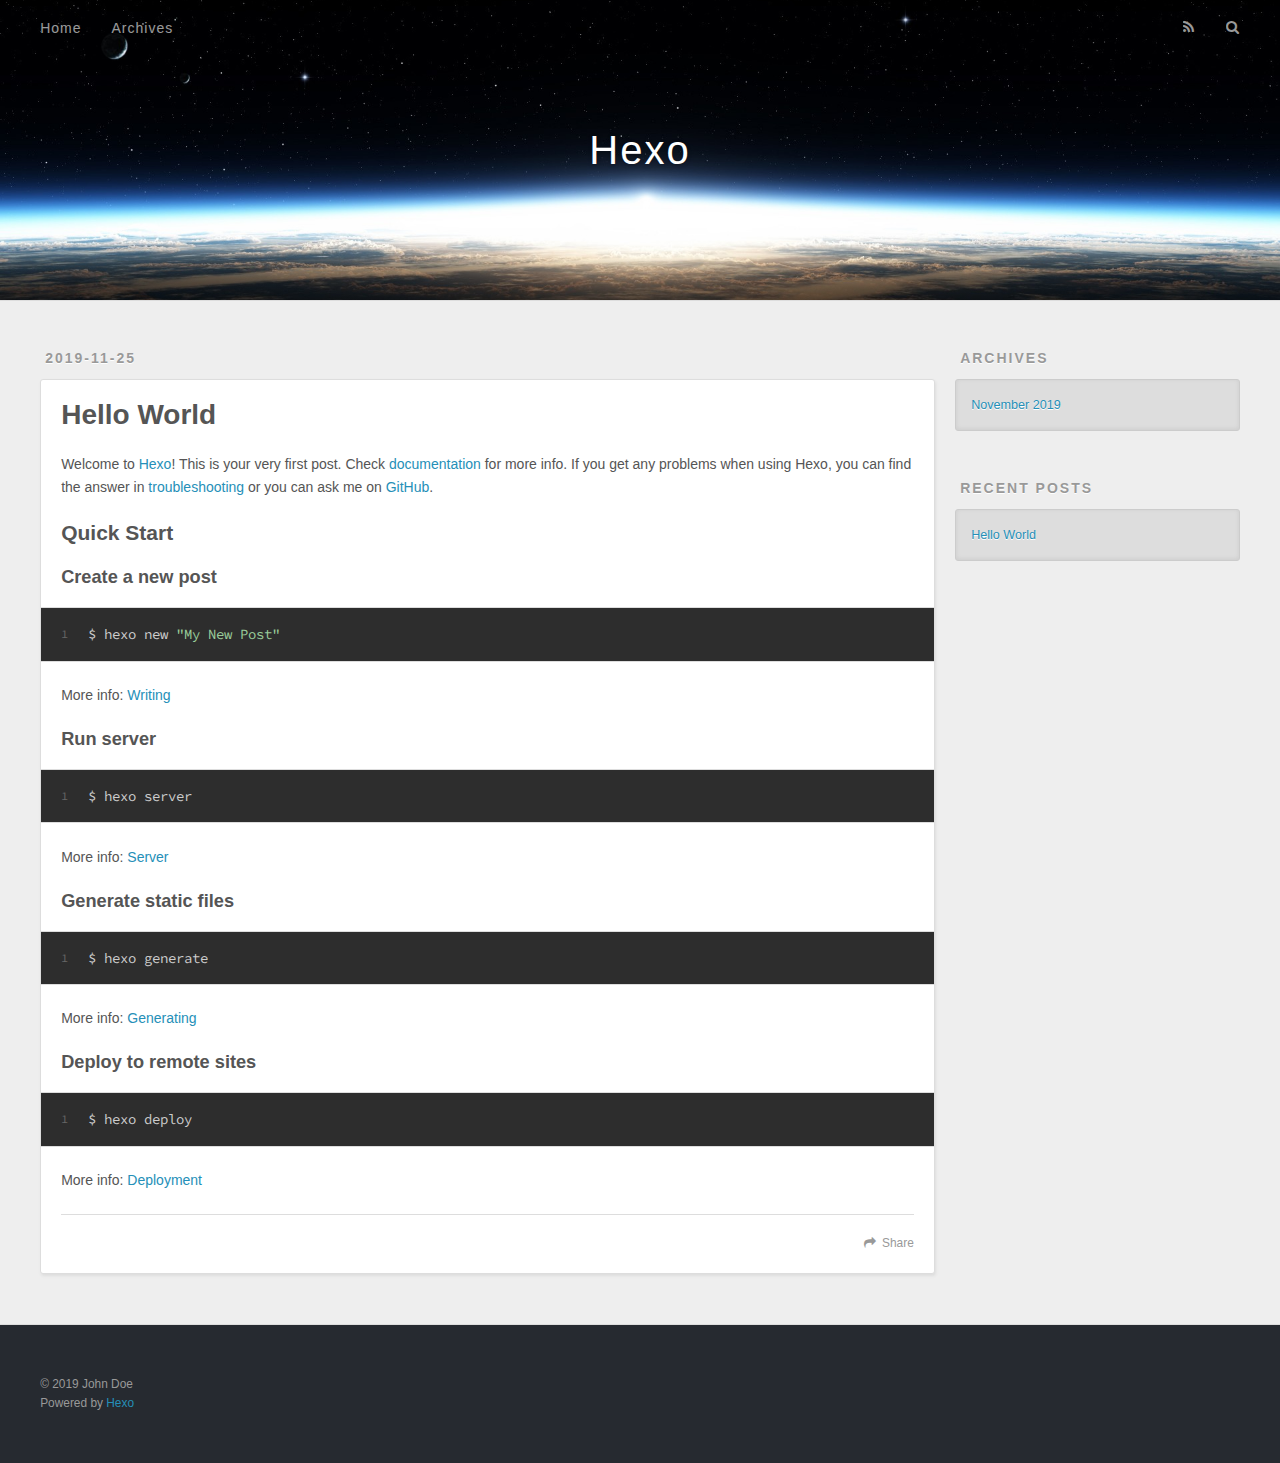
==== index.html @ a78e25d3 "Site updated: 2019-11-25 18:58:09" ====
<!DOCTYPE html>
<html>
<head>
  <meta charset="utf-8">
  

  
  <title>Hexo</title>
  <meta name="viewport" content="width=device-width, initial-scale=1, maximum-scale=1">
  <meta property="og:type" content="website">
<meta property="og:title" content="Hexo">
<meta property="og:url" content="http:&#x2F;&#x2F;yoursite.com&#x2F;index.html">
<meta property="og:site_name" content="Hexo">
<meta property="og:locale" content="en">
<meta name="twitter:card" content="summary">
  
    <link rel="alternate" href="/atom.xml" title="Hexo" type="application/atom+xml">
  
  
    <link rel="icon" href="/favicon.png">
  
  
    <link href="//fonts.googleapis.com/css?family=Source+Code+Pro" rel="stylesheet" type="text/css">
  
  <link rel="stylesheet" href="/css/style.css">
</head>

<body>
  <div id="container">
    <div id="wrap">
      <header id="header">
  <div id="banner"></div>
  <div id="header-outer" class="outer">
    <div id="header-title" class="inner">
      <h1 id="logo-wrap">
        <a href="/" id="logo">Hexo</a>
      </h1>
      
    </div>
    <div id="header-inner" class="inner">
      <nav id="main-nav">
        <a id="main-nav-toggle" class="nav-icon"></a>
        
          <a class="main-nav-link" href="/">Home</a>
        
          <a class="main-nav-link" href="/archives">Archives</a>
        
      </nav>
      <nav id="sub-nav">
        
          <a id="nav-rss-link" class="nav-icon" href="/atom.xml" title="RSS Feed"></a>
        
        <a id="nav-search-btn" class="nav-icon" title="Search"></a>
      </nav>
      <div id="search-form-wrap">
        <form action="//google.com/search" method="get" accept-charset="UTF-8" class="search-form"><input type="search" name="q" class="search-form-input" placeholder="Search"><button type="submit" class="search-form-submit">&#xF002;</button><input type="hidden" name="sitesearch" value="http://yoursite.com"></form>
      </div>
    </div>
  </div>
</header>
      <div class="outer">
        <section id="main">
  
    <article id="post-hello-world" class="article article-type-post" itemscope itemprop="blogPost">
  <div class="article-meta">
    <a href="/2019/11/25/hello-world/" class="article-date">
  <time datetime="2019-11-25T08:23:45.533Z" itemprop="datePublished">2019-11-25</time>
</a>
    
  </div>
  <div class="article-inner">
    
    
      <header class="article-header">
        
  
    <h1 itemprop="name">
      <a class="article-title" href="/2019/11/25/hello-world/">Hello World</a>
    </h1>
  

      </header>
    
    <div class="article-entry" itemprop="articleBody">
      
        <p>Welcome to <a href="https://hexo.io/" target="_blank" rel="noopener">Hexo</a>! This is your very first post. Check <a href="https://hexo.io/docs/" target="_blank" rel="noopener">documentation</a> for more info. If you get any problems when using Hexo, you can find the answer in <a href="https://hexo.io/docs/troubleshooting.html" target="_blank" rel="noopener">troubleshooting</a> or you can ask me on <a href="https://github.com/hexojs/hexo/issues" target="_blank" rel="noopener">GitHub</a>.</p>
<h2 id="Quick-Start"><a href="#Quick-Start" class="headerlink" title="Quick Start"></a>Quick Start</h2><h3 id="Create-a-new-post"><a href="#Create-a-new-post" class="headerlink" title="Create a new post"></a>Create a new post</h3><figure class="highlight bash"><table><tr><td class="gutter"><pre><span class="line">1</span><br></pre></td><td class="code"><pre><span class="line">$ hexo new <span class="string">"My New Post"</span></span><br></pre></td></tr></table></figure>

<p>More info: <a href="https://hexo.io/docs/writing.html" target="_blank" rel="noopener">Writing</a></p>
<h3 id="Run-server"><a href="#Run-server" class="headerlink" title="Run server"></a>Run server</h3><figure class="highlight bash"><table><tr><td class="gutter"><pre><span class="line">1</span><br></pre></td><td class="code"><pre><span class="line">$ hexo server</span><br></pre></td></tr></table></figure>

<p>More info: <a href="https://hexo.io/docs/server.html" target="_blank" rel="noopener">Server</a></p>
<h3 id="Generate-static-files"><a href="#Generate-static-files" class="headerlink" title="Generate static files"></a>Generate static files</h3><figure class="highlight bash"><table><tr><td class="gutter"><pre><span class="line">1</span><br></pre></td><td class="code"><pre><span class="line">$ hexo generate</span><br></pre></td></tr></table></figure>

<p>More info: <a href="https://hexo.io/docs/generating.html" target="_blank" rel="noopener">Generating</a></p>
<h3 id="Deploy-to-remote-sites"><a href="#Deploy-to-remote-sites" class="headerlink" title="Deploy to remote sites"></a>Deploy to remote sites</h3><figure class="highlight bash"><table><tr><td class="gutter"><pre><span class="line">1</span><br></pre></td><td class="code"><pre><span class="line">$ hexo deploy</span><br></pre></td></tr></table></figure>

<p>More info: <a href="https://hexo.io/docs/one-command-deployment.html" target="_blank" rel="noopener">Deployment</a></p>

      
    </div>
    <footer class="article-footer">
      <a data-url="http://yoursite.com/2019/11/25/hello-world/" data-id="ck3ebidzd0000r4yd8ces092c" class="article-share-link">Share</a>
      
      
    </footer>
  </div>
  
</article>


  


</section>
        
          <aside id="sidebar">
  
    

  
    

  
    
  
    
  <div class="widget-wrap">
    <h3 class="widget-title">Archives</h3>
    <div class="widget">
      <ul class="archive-list"><li class="archive-list-item"><a class="archive-list-link" href="/archives/2019/11/">November 2019</a></li></ul>
    </div>
  </div>


  
    
  <div class="widget-wrap">
    <h3 class="widget-title">Recent Posts</h3>
    <div class="widget">
      <ul>
        
          <li>
            <a href="/2019/11/25/hello-world/">Hello World</a>
          </li>
        
      </ul>
    </div>
  </div>

  
</aside>
        
      </div>
      <footer id="footer">
  
  <div class="outer">
    <div id="footer-info" class="inner">
      &copy; 2019 John Doe<br>
      Powered by <a href="http://hexo.io/" target="_blank">Hexo</a>
    </div>
  </div>
</footer>
    </div>
    <nav id="mobile-nav">
  
    <a href="/" class="mobile-nav-link">Home</a>
  
    <a href="/archives" class="mobile-nav-link">Archives</a>
  
</nav>
    

<script src="//ajax.googleapis.com/ajax/libs/jquery/2.0.3/jquery.min.js"></script>


  <link rel="stylesheet" href="/fancybox/jquery.fancybox.css">
  <script src="/fancybox/jquery.fancybox.pack.js"></script>


<script src="/js/script.js"></script>



  </div>
</body>
</html>
---- css/style.css ----
body {
  width: 100%;
}
body:before,
body:after {
  content: "";
  display: table;
}
body:after {
  clear: both;
}
html,
body,
div,
span,
applet,
object,
iframe,
h1,
h2,
h3,
h4,
h5,
h6,
p,
blockquote,
pre,
a,
abbr,
acronym,
address,
big,
cite,
code,
del,
dfn,
em,
img,
ins,
kbd,
q,
s,
samp,
small,
strike,
strong,
sub,
sup,
tt,
var,
dl,
dt,
dd,
ol,
ul,
li,
fieldset,
form,
label,
legend,
table,
caption,
tbody,
tfoot,
thead,
tr,
th,
td {
  margin: 0;
  padding: 0;
  border: 0;
  outline: 0;
  font-weight: inherit;
  font-style: inherit;
  font-family: inherit;
  font-size: 100%;
  vertical-align: baseline;
}
body {
  line-height: 1;
  color: #000;
  background: #fff;
}
ol,
ul {
  list-style: none;
}
table {
  border-collapse: separate;
  border-spacing: 0;
  vertical-align: middle;
}
caption,
th,
td {
  text-align: left;
  font-weight: normal;
  vertical-align: middle;
}
a img {
  border: none;
}
input,
button {
  margin: 0;
  padding: 0;
}
input::-moz-focus-inner,
button::-moz-focus-inner {
  border: 0;
  padding: 0;
}
@font-face {
  font-family: FontAwesome;
  font-style: normal;
  font-weight: normal;
  src: url("fonts/fontawesome-webfont.eot?v=#4.0.3");
  src: url("fonts/fontawesome-webfont.eot?#iefix&v=#4.0.3") format("embedded-opentype"), url("fonts/fontawesome-webfont.woff?v=#4.0.3") format("woff"), url("fonts/fontawesome-webfont.ttf?v=#4.0.3") format("truetype"), url("fonts/fontawesome-webfont.svg#fontawesomeregular?v=#4.0.3") format("svg");
}
html,
body,
#container {
  height: 100%;
}
body {
  background: #eee;
  font: 14px -apple-system, BlinkMacSystemFont, "Segoe UI", "Roboto", "Oxygen", "Ubuntu", "Cantarell", "Fira Sans", "Droid Sans", "Helvetica Neue", sans-serif;
  -webkit-text-size-adjust: 100%;
}
.outer {
  max-width: 1220px;
  margin: 0 auto;
  padding: 0 20px;
}
.outer:before,
.outer:after {
  content: "";
  display: table;
}
.outer:after {
  clear: both;
}
.inner {
  display: inline;
  float: left;
  width: 98.33333333333333%;
  margin: 0 0.833333333333333%;
}
.left,
.alignleft {
  float: left;
}
.right,
.alignright {
  float: right;
}
.clear {
  clear: both;
}
#container {
  position: relative;
}
.mobile-nav-on {
  overflow: hidden;
}
#wrap {
  height: 100%;
  width: 100%;
  position: absolute;
  top: 0;
  left: 0;
  -webkit-transition: 0.2s ease-out;
  -moz-transition: 0.2s ease-out;
  -ms-transition: 0.2s ease-out;
  transition: 0.2s ease-out;
  z-index: 1;
  background: #eee;
}
.mobile-nav-on #wrap {
  left: 280px;
}
@media screen and (min-width: 768px) {
  #main {
    display: inline;
    float: left;
    width: 73.33333333333333%;
    margin: 0 0.833333333333333%;
  }
}
.article-date,
.article-category-link,
.archive-year,
.widget-title {
  text-decoration: none;
  text-transform: uppercase;
  letter-spacing: 2px;
  color: #999;
  margin-bottom: 1em;
  margin-left: 5px;
  line-height: 1em;
  text-shadow: 0 1px #fff;
  font-weight: bold;
}
.article-inner,
.archive-article-inner {
  background: #fff;
  -webkit-box-shadow: 1px 2px 3px #ddd;
  box-shadow: 1px 2px 3px #ddd;
  border: 1px solid #ddd;
  border-radius: 3px;
}
.article-entry h1,
.widget h1 {
  font-size: 2em;
}
.article-entry h2,
.widget h2 {
  font-size: 1.5em;
}
.article-entry h3,
.widget h3 {
  font-size: 1.3em;
}
.article-entry h4,
.widget h4 {
  font-size: 1.2em;
}
.article-entry h5,
.widget h5 {
  font-size: 1em;
}
.article-entry h6,
.widget h6 {
  font-size: 1em;
  color: #999;
}
.article-entry hr,
.widget hr {
  border: 1px dashed #ddd;
}
.article-entry strong,
.widget strong {
  font-weight: bold;
}
.article-entry em,
.widget em,
.article-entry cite,
.widget cite {
  font-style: italic;
}
.article-entry sup,
.widget sup,
.article-entry sub,
.widget sub {
  font-size: 0.75em;
  line-height: 0;
  position: relative;
  vertical-align: baseline;
}
.article-entry sup,
.widget sup {
  top: -0.5em;
}
.article-entry sub,
.widget sub {
  bottom: -0.2em;
}
.article-entry small,
.widget small {
  font-size: 0.85em;
}
.article-entry acronym,
.widget acronym,
.article-entry abbr,
.widget abbr {
  border-bottom: 1px dotted;
}
.article-entry ul,
.widget ul,
.article-entry ol,
.widget ol,
.article-entry dl,
.widget dl {
  margin: 0 20px;
  line-height: 1.6em;
}
.article-entry ul ul,
.widget ul ul,
.article-entry ol ul,
.widget ol ul,
.article-entry ul ol,
.widget ul ol,
.article-entry ol ol,
.widget ol ol {
  margin-top: 0;
  margin-bottom: 0;
}
.article-entry ul,
.widget ul {
  list-style: disc;
}
.article-entry ol,
.widget ol {
  list-style: decimal;
}
.article-entry dt,
.widget dt {
  font-weight: bold;
}
#header {
  height: 300px;
  position: relative;
  border-bottom: 1px solid #ddd;
}
#header:before,
#header:after {
  content: "";
  position: absolute;
  left: 0;
  right: 0;
  height: 40px;
}
#header:before {
  top: 0;
  background: -webkit-linear-gradient(rgba(0,0,0,0.2), transparent);
  background: -moz-linear-gradient(rgba(0,0,0,0.2), transparent);
  background: -ms-linear-gradient(rgba(0,0,0,0.2), transparent);
  background: linear-gradient(rgba(0,0,0,0.2), transparent);
}
#header:after {
  bottom: 0;
  background: -webkit-linear-gradient(transparent, rgba(0,0,0,0.2));
  background: -moz-linear-gradient(transparent, rgba(0,0,0,0.2));
  background: -ms-linear-gradient(transparent, rgba(0,0,0,0.2));
  background: linear-gradient(transparent, rgba(0,0,0,0.2));
}
#header-outer {
  height: 100%;
  position: relative;
}
#header-inner {
  position: relative;
  overflow: hidden;
}
#banner {
  position: absolute;
  top: 0;
  left: 0;
  width: 100%;
  height: 100%;
  background: url("images/banner.jpg") center #000;
  -webkit-background-size: cover;
  -moz-background-size: cover;
  background-size: cover;
  z-index: -1;
}
#header-title {
  text-align: center;
  height: 40px;
  position: absolute;
  top: 50%;
  left: 0;
  margin-top: -20px;
}
#logo,
#subtitle {
  text-decoration: none;
  color: #fff;
  font-weight: 300;
  text-shadow: 0 1px 4px rgba(0,0,0,0.3);
}
#logo {
  font-size: 40px;
  line-height: 40px;
  letter-spacing: 2px;
}
#subtitle {
  font-size: 16px;
  line-height: 16px;
  letter-spacing: 1px;
}
#subtitle-wrap {
  margin-top: 16px;
}
#main-nav {
  float: left;
  margin-left: -15px;
}
.nav-icon,
.main-nav-link {
  float: left;
  color: #fff;
  opacity: 0.6;
  text-decoration: none;
  text-shadow: 0 1px rgba(0,0,0,0.2);
  -webkit-transition: opacity 0.2s;
  -moz-transition: opacity 0.2s;
  -ms-transition: opacity 0.2s;
  transition: opacity 0.2s;
  display: block;
  padding: 20px 15px;
}
.nav-icon:hover,
.main-nav-link:hover {
  opacity: 1;
}
.nav-icon {
  font-family: FontAwesome;
  text-align: center;
  font-size: 14px;
  width: 14px;
  height: 14px;
  padding: 20px 15px;
  position: relative;
  cursor: pointer;
}
.main-nav-link {
  font-weight: 300;
  letter-spacing: 1px;
}
@media screen and (max-width: 479px) {
  .main-nav-link {
    display: none;
  }
}
#main-nav-toggle {
  display: none;
}
#main-nav-toggle:before {
  content: "\f0c9";
}
@media screen and (max-width: 479px) {
  #main-nav-toggle {
    display: block;
  }
}
#sub-nav {
  float: right;
  margin-right: -15px;
}
#nav-rss-link:before {
  content: "\f09e";
}
#nav-search-btn:before {
  content: "\f002";
}
#search-form-wrap {
  position: absolute;
  top: 15px;
  width: 150px;
  height: 30px;
  right: -150px;
  opacity: 0;
  -webkit-transition: 0.2s ease-out;
  -moz-transition: 0.2s ease-out;
  -ms-transition: 0.2s ease-out;
  transition: 0.2s ease-out;
}
#search-form-wrap.on {
  opacity: 1;
  right: 0;
}
@media screen and (max-width: 479px) {
  #search-form-wrap {
    width: 100%;
    right: -100%;
  }
}
.search-form {
  position: absolute;
  top: 0;
  left: 0;
  right: 0;
  background: #fff;
  padding: 5px 15px;
  border-radius: 15px;
  -webkit-box-shadow: 0 0 10px rgba(0,0,0,0.3);
  box-shadow: 0 0 10px rgba(0,0,0,0.3);
}
.search-form-input {
  border: none;
  background: none;
  color: #555;
  width: 100%;
  font: 13px -apple-system, BlinkMacSystemFont, "Segoe UI", "Roboto", "Oxygen", "Ubuntu", "Cantarell", "Fira Sans", "Droid Sans", "Helvetica Neue", sans-serif;
  outline: none;
}
.search-form-input::-webkit-search-results-decoration,
.search-form-input::-webkit-search-cancel-button {
  -webkit-appearance: none;
}
.search-form-submit {
  position: absolute;
  top: 50%;
  right: 10px;
  margin-top: -7px;
  font: 13px FontAwesome;
  border: none;
  background: none;
  color: #bbb;
  cursor: pointer;
}
.search-form-submit:hover,
.search-form-submit:focus {
  color: #777;
}
.article {
  margin: 50px 0;
}
.article-inner {
  overflow: hidden;
}
.article-meta:before,
.article-meta:after {
  content: "";
  display: table;
}
.article-meta:after {
  clear: both;
}
.article-date {
  float: left;
}
.article-category {
  float: left;
  line-height: 1em;
  color: #ccc;
  text-shadow: 0 1px #fff;
  margin-left: 8px;
}
.article-category:before {
  content: "\2022";
}
.article-category-link {
  margin: 0 12px 1em;
}
.article-header {
  padding: 20px 20px 0;
}
.article-title {
  text-decoration: none;
  font-size: 2em;
  font-weight: bold;
  color: #555;
  line-height: 1.1em;
  -webkit-transition: color 0.2s;
  -moz-transition: color 0.2s;
  -ms-transition: color 0.2s;
  transition: color 0.2s;
}
a.article-title:hover {
  color: #258fb8;
}
.article-entry {
  color: #555;
  padding: 0 20px;
}
.article-entry:before,
.article-entry:after {
  content: "";
  display: table;
}
.article-entry:after {
  clear: both;
}
.article-entry p,
.article-entry table {
  line-height: 1.6em;
  margin: 1.6em 0;
}
.article-entry h1,
.article-entry h2,
.article-entry h3,
.article-entry h4,
.article-entry h5,
.article-entry h6 {
  font-weight: bold;
}
.article-entry h1,
.article-entry h2,
.article-entry h3,
.article-entry h4,
.article-entry h5,
.article-entry h6 {
  line-height: 1.1em;
  margin: 1.1em 0;
}
.article-entry a {
  color: #258fb8;
  text-decoration: none;
}
.article-entry a:hover {
  text-decoration: underline;
}
.article-entry ul,
.article-entry ol,
.article-entry dl {
  margin-top: 1.6em;
  margin-bottom: 1.6em;
}
.article-entry img,
.article-entry video {
  max-width: 100%;
  height: auto;
  display: block;
  margin: auto;
}
.article-entry iframe {
  border: none;
}
.article-entry table {
  width: 100%;
  border-collapse: collapse;
  border-spacing: 0;
}
.article-entry th {
  font-weight: bold;
  border-bottom: 3px solid #ddd;
  padding-bottom: 0.5em;
}
.article-entry td {
  border-bottom: 1px solid #ddd;
  padding: 10px 0;
}
.article-entry blockquote {
  font-family: Georgia, "Times New Roman", serif;
  font-size: 1.4em;
  margin: 1.6em 20px;
  text-align: center;
}
.article-entry blockquote footer {
  font-size: 14px;
  margin: 1.6em 0;
  font-family: -apple-system, BlinkMacSystemFont, "Segoe UI", "Roboto", "Oxygen", "Ubuntu", "Cantarell", "Fira Sans", "Droid Sans", "Helvetica Neue", sans-serif;
}
.article-entry blockquote footer cite:before {
  content: "—";
  padding: 0 0.5em;
}
.article-entry .pullquote {
  text-align: left;
  width: 45%;
  margin: 0;
}
.article-entry .pullquote.left {
  margin-left: 0.5em;
  margin-right: 1em;
}
.article-entry .pullquote.right {
  margin-right: 0.5em;
  margin-left: 1em;
}
.article-entry .caption {
  color: #999;
  display: block;
  font-size: 0.9em;
  margin-top: 0.5em;
  position: relative;
  text-align: center;
}
.article-entry .video-container {
  position: relative;
  padding-top: 56.25%;
  height: 0;
  overflow: hidden;
}
.article-entry .video-container iframe,
.article-entry .video-container object,
.article-entry .video-container embed {
  position: absolute;
  top: 0;
  left: 0;
  width: 100%;
  height: 100%;
  margin-top: 0;
}
.article-more-link a {
  display: inline-block;
  line-height: 1em;
  padding: 6px 15px;
  border-radius: 15px;
  background: #eee;
  color: #999;
  text-shadow: 0 1px #fff;
  text-decoration: none;
}
.article-more-link a:hover {
  background: #258fb8;
  color: #fff;
  text-decoration: none;
  text-shadow: 0 1px #1e7293;
}
.article-footer {
  font-size: 0.85em;
  line-height: 1.6em;
  border-top: 1px solid #ddd;
  padding-top: 1.6em;
  margin: 0 20px 20px;
}
.article-footer:before,
.article-footer:after {
  content: "";
  display: table;
}
.article-footer:after {
  clear: both;
}
.article-footer a {
  color: #999;
  text-decoration: none;
}
.article-footer a:hover {
  color: #555;
}
.article-tag-list-item {
  float: left;
  margin-right: 10px;
}
.article-tag-list-link:before {
  content: "#";
}
.article-comment-link {
  float: right;
}
.article-comment-link:before {
  content: "\f075";
  font-family: FontAwesome;
  padding-right: 8px;
}
.article-share-link {
  cursor: pointer;
  float: right;
  margin-left: 20px;
}
.article-share-link:before {
  content: "\f064";
  font-family: FontAwesome;
  padding-right: 6px;
}
#article-nav {
  position: relative;
}
#article-nav:before,
#article-nav:after {
  content: "";
  display: table;
}
#article-nav:after {
  clear: both;
}
@media screen and (min-width: 768px) {
  #article-nav {
    margin: 50px 0;
  }
  #article-nav:before {
    width: 8px;
    height: 8px;
    position: absolute;
    top: 50%;
    left: 50%;
    margin-top: -4px;
    margin-left: -4px;
    content: "";
    border-radius: 50%;
    background: #ddd;
    -webkit-box-shadow: 0 1px 2px #fff;
    box-shadow: 0 1px 2px #fff;
  }
}
.article-nav-link-wrap {
  text-decoration: none;
  text-shadow: 0 1px #fff;
  color: #999;
  -webkit-box-sizing: border-box;
  -moz-box-sizing: border-box;
  box-sizing: border-box;
  margin-top: 50px;
  text-align: center;
  display: block;
}
.article-nav-link-wrap:hover {
  color: #555;
}
@media screen and (min-width: 768px) {
  .article-nav-link-wrap {
    width: 50%;
    margin-top: 0;
  }
}
@media screen and (min-width: 768px) {
  #article-nav-newer {
    float: left;
    text-align: right;
    padding-right: 20px;
  }
}
@media screen and (min-width: 768px) {
  #article-nav-older {
    float: right;
    text-align: left;
    padding-left: 20px;
  }
}
.article-nav-caption {
  text-transform: uppercase;
  letter-spacing: 2px;
  color: #ddd;
  line-height: 1em;
  font-weight: bold;
}
#article-nav-newer .article-nav-caption {
  margin-right: -2px;
}
.article-nav-title {
  font-size: 0.85em;
  line-height: 1.6em;
  margin-top: 0.5em;
}
.article-share-box {
  position: absolute;
  display: none;
  background: #fff;
  -webkit-box-shadow: 1px 2px 10px rgba(0,0,0,0.2);
  box-shadow: 1px 2px 10px rgba(0,0,0,0.2);
  border-radius: 3px;
  margin-left: -145px;
  overflow: hidden;
  z-index: 1;
}
.article-share-box.on {
  display: block;
}
.article-share-input {
  width: 100%;
  background: none;
  -webkit-box-sizing: border-box;
  -moz-box-sizing: border-box;
  box-sizing: border-box;
  font: 14px -apple-system, BlinkMacSystemFont, "Segoe UI", "Roboto", "Oxygen", "Ubuntu", "Cantarell", "Fira Sans", "Droid Sans", "Helvetica Neue", sans-serif;
  padding: 0 15px;
  color: #555;
  outline: none;
  border: 1px solid #ddd;
  border-radius: 3px 3px 0 0;
  height: 36px;
  line-height: 36px;
}
.article-share-links {
  background: #eee;
}
.article-share-links:before,
.article-share-links:after {
  content: "";
  display: table;
}
.article-share-links:after {
  clear: both;
}
.article-share-twitter,
.article-share-facebook,
.article-share-pinterest,
.article-share-google {
  width: 50px;
  height: 36px;
  display: block;
  float: left;
  position: relative;
  color: #999;
  text-shadow: 0 1px #fff;
}
.article-share-twitter:before,
.article-share-facebook:before,
.article-share-pinterest:before,
.article-share-google:before {
  font-size: 20px;
  font-family: FontAwesome;
  width: 20px;
  height: 20px;
  position: absolute;
  top: 50%;
  left: 50%;
  margin-top: -10px;
  margin-left: -10px;
  text-align: center;
}
.article-share-twitter:hover,
.article-share-facebook:hover,
.article-share-pinterest:hover,
.article-share-google:hover {
  color: #fff;
}
.article-share-twitter:before {
  content: "\f099";
}
.article-share-twitter:hover {
  background: #00aced;
  text-shadow: 0 1px #008abe;
}
.article-share-facebook:before {
  content: "\f09a";
}
.article-share-facebook:hover {
  background: #3b5998;
  text-shadow: 0 1px #2f477a;
}
.article-share-pinterest:before {
  content: "\f0d2";
}
.article-share-pinterest:hover {
  background: #cb2027;
  text-shadow: 0 1px #a21a1f;
}
.article-share-google:before {
  content: "\f0d5";
}
.article-share-google:hover {
  background: #dd4b39;
  text-shadow: 0 1px #be3221;
}
.article-gallery {
  background: #000;
  position: relative;
}
.article-gallery-photos {
  position: relative;
  overflow: hidden;
}
.article-gallery-img {
  display: none;
  max-width: 100%;
}
.article-gallery-img:first-child {
  display: block;
}
.article-gallery-img.loaded {
  position: absolute;
  display: block;
}
.article-gallery-img img {
  display: block;
  max-width: 100%;
  margin: 0 auto;
}
#comments {
  background: #fff;
  -webkit-box-shadow: 1px 2px 3px #ddd;
  box-shadow: 1px 2px 3px #ddd;
  padding: 20px;
  border: 1px solid #ddd;
  border-radius: 3px;
  margin: 50px 0;
}
#comments a {
  color: #258fb8;
}
.archives-wrap {
  margin: 50px 0;
}
.archives:before,
.archives:after {
  content: "";
  display: table;
}
.archives:after {
  clear: both;
}
.archive-year-wrap {
  margin-bottom: 1em;
}
.archives {
  -webkit-column-gap: 10px;
  -moz-column-gap: 10px;
  column-gap: 10px;
}
@media screen and (min-width: 480px) and (max-width: 767px) {
  .archives {
    -webkit-column-count: 2;
    -moz-column-count: 2;
    column-count: 2;
  }
}
@media screen and (min-width: 768px) {
  .archives {
    -webkit-column-count: 3;
    -moz-column-count: 3;
    column-count: 3;
  }
}
.archive-article {
  -webkit-column-break-inside: avoid;
  page-break-inside: avoid;
  overflow: hidden;
  break-inside: avoid-column;
}
.archive-article-inner {
  padding: 10px;
  margin-bottom: 15px;
}
.archive-article-title {
  text-decoration: none;
  font-weight: bold;
  color: #555;
  -webkit-transition: color 0.2s;
  -moz-transition: color 0.2s;
  -ms-transition: color 0.2s;
  transition: color 0.2s;
  line-height: 1.6em;
}
.archive-article-title:hover {
  color: #258fb8;
}
.archive-article-footer {
  margin-top: 1em;
}
.archive-article-date {
  color: #999;
  text-decoration: none;
  font-size: 0.85em;
  line-height: 1em;
  margin-bottom: 0.5em;
  display: block;
}
#page-nav {
  margin: 50px auto;
  background: #fff;
  -webkit-box-shadow: 1px 2px 3px #ddd;
  box-shadow: 1px 2px 3px #ddd;
  border: 1px solid #ddd;
  border-radius: 3px;
  text-align: center;
  color: #999;
  overflow: hidden;
}
#page-nav:before,
#page-nav:after {
  content: "";
  display: table;
}
#page-nav:after {
  clear: both;
}
#page-nav a,
#page-nav span {
  padding: 10px 20px;
  line-height: 1;
  height: 2ex;
}
#page-nav a {
  color: #999;
  text-decoration: none;
}
#page-nav a:hover {
  background: #999;
  color: #fff;
}
#page-nav .prev {
  float: left;
}
#page-nav .next {
  float: right;
}
#page-nav .page-number {
  display: inline-block;
}
@media screen and (max-width: 479px) {
  #page-nav .page-number {
    display: none;
  }
}
#page-nav .current {
  color: #555;
  font-weight: bold;
}
#page-nav .space {
  color: #ddd;
}
#footer {
  background: #262a30;
  padding: 50px 0;
  border-top: 1px solid #ddd;
  color: #999;
}
#footer a {
  color: #258fb8;
  text-decoration: none;
}
#footer a:hover {
  text-decoration: underline;
}
#footer-info {
  line-height: 1.6em;
  font-size: 0.85em;
}
.article-entry pre,
.article-entry .highlight {
  background: #2d2d2d;
  margin: 0 -20px;
  padding: 15px 20px;
  border-style: solid;
  border-color: #ddd;
  border-width: 1px 0;
  overflow: auto;
  color: #ccc;
  line-height: 22.400000000000002px;
}
.article-entry .highlight .gutter pre,
.article-entry .gist .gist-file .gist-data .line-numbers {
  color: #666;
  font-size: 0.85em;
}
.article-entry pre,
.article-entry code {
  font-family: "Source Code Pro", Consolas, Monaco, Menlo, Consolas, monospace;
}
.article-entry code {
  background: #eee;
  text-shadow: 0 1px #fff;
  padding: 0 0.3em;
}
.article-entry pre code {
  background: none;
  text-shadow: none;
  padding: 0;
}
.article-entry .highlight pre {
  border: none;
  margin: 0;
  padding: 0;
}
.article-entry .highlight table {
  margin: 0;
  width: auto;
}
.article-entry .highlight td {
  border: none;
  padding: 0;
}
.article-entry .highlight figcaption {
  font-size: 0.85em;
  color: #999;
  line-height: 1em;
  margin-bottom: 1em;
}
.article-entry .highlight figcaption:before,
.article-entry .highlight figcaption:after {
  content: "";
  display: table;
}
.article-entry .highlight figcaption:after {
  clear: both;
}
.article-entry .highlight figcaption a {
  float: right;
}
.article-entry .highlight .gutter pre {
  text-align: right;
  padding-right: 20px;
}
.article-entry .highlight .line {
  height: 22.400000000000002px;
}
.article-entry .highlight .line.marked {
  background: #515151;
}
.article-entry .gist {
  margin: 0 -20px;
  border-style: solid;
  border-color: #ddd;
  border-width: 1px 0;
  background: #2d2d2d;
  padding: 15px 20px 15px 0;
}
.article-entry .gist .gist-file {
  border: none;
  font-family: "Source Code Pro", Consolas, Monaco, Menlo, Consolas, monospace;
  margin: 0;
}
.article-entry .gist .gist-file .gist-data {
  background: none;
  border: none;
}
.article-entry .gist .gist-file .gist-data .line-numbers {
  background: none;
  border: none;
  padding: 0 20px 0 0;
}
.article-entry .gist .gist-file .gist-data .line-data {
  padding: 0 !important;
}
.article-entry .gist .gist-file .highlight {
  margin: 0;
  padding: 0;
  border: none;
}
.article-entry .gist .gist-file .gist-meta {
  background: #2d2d2d;
  color: #999;
  font: 0.85em -apple-system, BlinkMacSystemFont, "Segoe UI", "Roboto", "Oxygen", "Ubuntu", "Cantarell", "Fira Sans", "Droid Sans", "Helvetica Neue", sans-serif;
  text-shadow: 0 0;
  padding: 0;
  margin-top: 1em;
  margin-left: 20px;
}
.article-entry .gist .gist-file .gist-meta a {
  color: #258fb8;
  font-weight: normal;
}
.article-entry .gist .gist-file .gist-meta a:hover {
  text-decoration: underline;
}
pre .comment,
pre .title {
  color: #999;
}
pre .variable,
pre .attribute,
pre .tag,
pre .regexp,
pre .ruby .constant,
pre .xml .tag .title,
pre .xml .pi,
pre .xml .doctype,
pre .html .doctype,
pre .css .id,
pre .css .class,
pre .css .pseudo {
  color: #f2777a;
}
pre .number,
pre .preprocessor,
pre .built_in,
pre .literal,
pre .params,
pre .constant {
  color: #f99157;
}
pre .class,
pre .ruby .class .title,
pre .css .rules .attribute {
  color: #9c9;
}
pre .string,
pre .value,
pre .inheritance,
pre .header,
pre .ruby .symbol,
pre .xml .cdata {
  color: #9c9;
}
pre .css .hexcolor {
  color: #6cc;
}
pre .function,
pre .python .decorator,
pre .python .title,
pre .ruby .function .title,
pre .ruby .title .keyword,
pre .perl .sub,
pre .javascript .title,
pre .coffeescript .title {
  color: #69c;
}
pre .keyword,
pre .javascript .function {
  color: #c9c;
}
@media screen and (max-width: 479px) {
  #mobile-nav {
    position: absolute;
    top: 0;
    left: 0;
    width: 280px;
    height: 100%;
    background: #191919;
    border-right: 1px solid #fff;
  }
}
@media screen and (max-width: 479px) {
  .mobile-nav-link {
    display: block;
    color: #999;
    text-decoration: none;
    padding: 15px 20px;
    font-weight: bold;
  }
  .mobile-nav-link:hover {
    color: #fff;
  }
}
@media screen and (min-width: 768px) {
  #sidebar {
    display: inline;
    float: left;
    width: 23.333333333333332%;
    margin: 0 0.833333333333333%;
  }
}
.widget-wrap {
  margin: 50px 0;
}
.widget {
  color: #777;
  text-shadow: 0 1px #fff;
  background: #ddd;
  -webkit-box-shadow: 0 -1px 4px #ccc inset;
  box-shadow: 0 -1px 4px #ccc inset;
  border: 1px solid #ccc;
  padding: 15px;
  border-radius: 3px;
}
.widget a {
  color: #258fb8;
  text-decoration: none;
}
.widget a:hover {
  text-decoration: underline;
}
.widget ul ul,
.widget ol ul,
.widget dl ul,
.widget ul ol,
.widget ol ol,
.widget dl ol,
.widget ul dl,
.widget ol dl,
.widget dl dl {
  margin-left: 15px;
  list-style: disc;
}
.widget {
  line-height: 1.6em;
  word-wrap: break-word;
  font-size: 0.9em;
}
.widget ul,
.widget ol {
  list-style: none;
  margin: 0;
}
.widget ul ul,
.widget ol ul,
.widget ul ol,
.widget ol ol {
  margin: 0 20px;
}
.widget ul ul,
.widget ol ul {
  list-style: disc;
}
.widget ul ol,
.widget ol ol {
  list-style: decimal;
}
.category-list-count,
.tag-list-count,
.archive-list-count {
  padding-left: 5px;
  color: #999;
  font-size: 0.85em;
}
.category-list-count:before,
.tag-list-count:before,
.archive-list-count:before {
  content: "(";
}
.category-list-count:after,
.tag-list-count:after,
.archive-list-count:after {
  content: ")";
}
.tagcloud a {
  margin-right: 5px;
  display: inline-block;
}
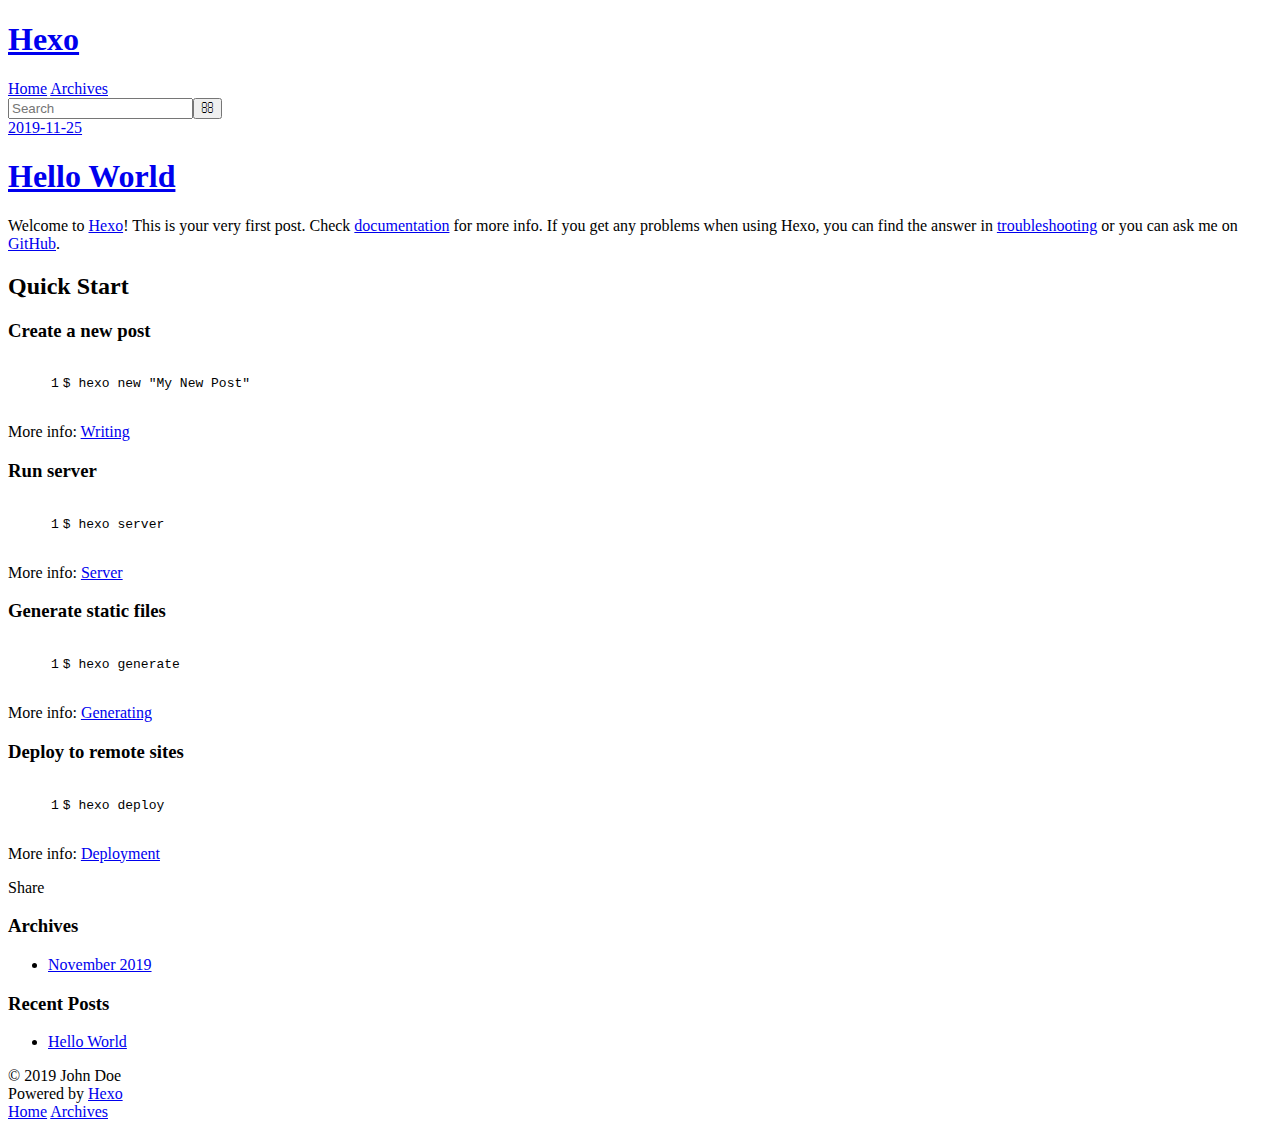
==== commit bae56a9a: "Site updated: 2019-11-25 19:05:47" ====
--- a/index.html
+++ b/index.html
@@ -14,7 +14,7 @@
 <meta property="og:locale" content="en">
 <meta name="twitter:card" content="summary">
   
-    <link rel="alternate" href="/atom.xml" title="Hexo" type="application/atom+xml">
+    <link rel="alternate" href="/blog/atom.xml" title="Hexo" type="application/atom+xml">
   
   
     <link rel="icon" href="/favicon.png">
@@ -22,7 +22,7 @@
   
     <link href="//fonts.googleapis.com/css?family=Source+Code+Pro" rel="stylesheet" type="text/css">
   
-  <link rel="stylesheet" href="/css/style.css">
+  <link rel="stylesheet" href="/blog/css/style.css">
 </head>
 
 <body>
@@ -33,7 +33,7 @@
   <div id="header-outer" class="outer">
     <div id="header-title" class="inner">
       <h1 id="logo-wrap">
-        <a href="/" id="logo">Hexo</a>
+        <a href="/blog/" id="logo">Hexo</a>
       </h1>
       
     </div>
@@ -41,14 +41,14 @@
       <nav id="main-nav">
         <a id="main-nav-toggle" class="nav-icon"></a>
         
-          <a class="main-nav-link" href="/">Home</a>
+          <a class="main-nav-link" href="/blog/">Home</a>
         
-          <a class="main-nav-link" href="/archives">Archives</a>
+          <a class="main-nav-link" href="/blog/archives">Archives</a>
         
       </nav>
       <nav id="sub-nav">
         
-          <a id="nav-rss-link" class="nav-icon" href="/atom.xml" title="RSS Feed"></a>
+          <a id="nav-rss-link" class="nav-icon" href="/blog/atom.xml" title="RSS Feed"></a>
         
         <a id="nav-search-btn" class="nav-icon" title="Search"></a>
       </nav>
@@ -63,7 +63,7 @@
   
     <article id="post-hello-world" class="article article-type-post" itemscope itemprop="blogPost">
   <div class="article-meta">
-    <a href="/2019/11/25/hello-world/" class="article-date">
+    <a href="/blog/2019/11/25/hello-world/" class="article-date">
   <time datetime="2019-11-25T08:23:45.533Z" itemprop="datePublished">2019-11-25</time>
 </a>
     
@@ -75,7 +75,7 @@
         
   
     <h1 itemprop="name">
-      <a class="article-title" href="/2019/11/25/hello-world/">Hello World</a>
+      <a class="article-title" href="/blog/2019/11/25/hello-world/">Hello World</a>
     </h1>
   
 
@@ -128,7 +128,7 @@
   <div class="widget-wrap">
     <h3 class="widget-title">Archives</h3>
     <div class="widget">
-      <ul class="archive-list"><li class="archive-list-item"><a class="archive-list-link" href="/archives/2019/11/">November 2019</a></li></ul>
+      <ul class="archive-list"><li class="archive-list-item"><a class="archive-list-link" href="/blog/archives/2019/11/">November 2019</a></li></ul>
     </div>
   </div>
 
@@ -141,7 +141,7 @@
       <ul>
         
           <li>
-            <a href="/2019/11/25/hello-world/">Hello World</a>
+            <a href="/blog/2019/11/25/hello-world/">Hello World</a>
           </li>
         
       </ul>
@@ -164,9 +164,9 @@
     </div>
     <nav id="mobile-nav">
   
-    <a href="/" class="mobile-nav-link">Home</a>
+    <a href="/blog/" class="mobile-nav-link">Home</a>
   
-    <a href="/archives" class="mobile-nav-link">Archives</a>
+    <a href="/blog/archives" class="mobile-nav-link">Archives</a>
   
 </nav>
     
@@ -174,11 +174,11 @@
 <script src="//ajax.googleapis.com/ajax/libs/jquery/2.0.3/jquery.min.js"></script>
 
 
-  <link rel="stylesheet" href="/fancybox/jquery.fancybox.css">
-  <script src="/fancybox/jquery.fancybox.pack.js"></script>
+  <link rel="stylesheet" href="/blog/fancybox/jquery.fancybox.css">
+  <script src="/blog/fancybox/jquery.fancybox.pack.js"></script>
 
 
-<script src="/js/script.js"></script>
+<script src="/blog/js/script.js"></script>
 
 
 
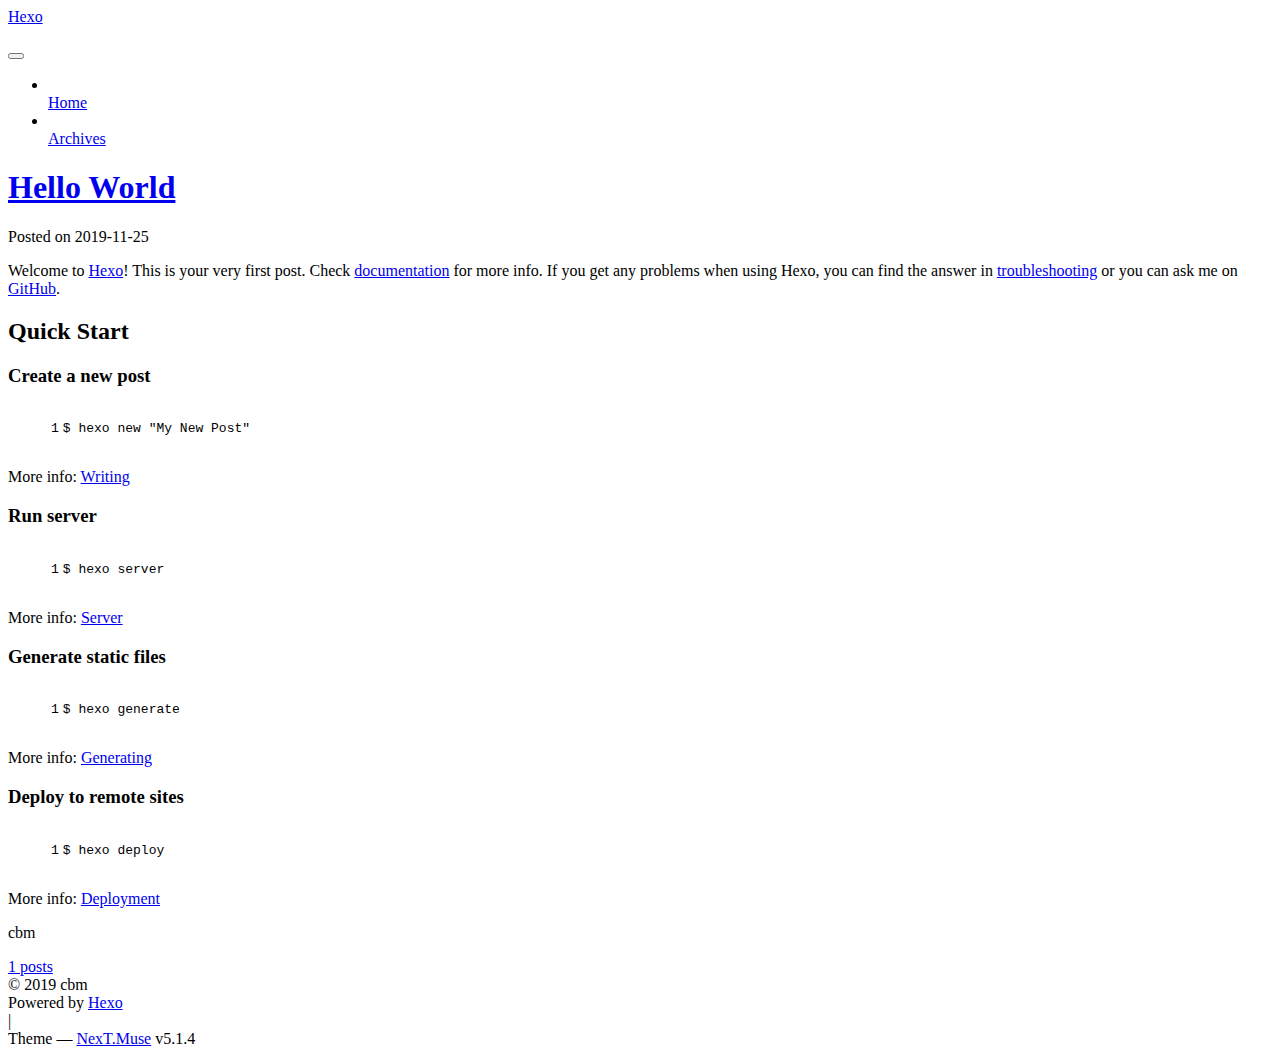
==== commit 10ca378f: "Site updated: 2019-11-26 10:49:28" ====
--- a/index.html
+++ b/index.html
@@ -1,187 +1,619 @@
 <!DOCTYPE html>
-<html>
+
+
+
+  
+
+
+<html class="theme-next muse use-motion" lang="en">
 <head>
-  <meta charset="utf-8">
-  
-
-  
-  <title>Hexo</title>
-  <meta name="viewport" content="width=device-width, initial-scale=1, maximum-scale=1">
-  <meta property="og:type" content="website">
+  <meta charset="UTF-8"/>
+<meta http-equiv="X-UA-Compatible" content="IE=edge" />
+<meta name="viewport" content="width=device-width, initial-scale=1, maximum-scale=1"/>
+<meta name="theme-color" content="#222">
+
+
+
+
+
+
+
+
+
+<meta http-equiv="Cache-Control" content="no-transform" />
+<meta http-equiv="Cache-Control" content="no-siteapp" />
+
+
+
+
+
+
+
+
+
+
+
+
+
+
+
+
+  
+  
+  <link href="/blog/lib/fancybox/source/jquery.fancybox.css?v=2.1.5" rel="stylesheet" type="text/css" />
+
+
+
+
+
+
+
+<link href="/blog/lib/font-awesome/css/font-awesome.min.css?v=4.6.2" rel="stylesheet" type="text/css" />
+
+<link href="/blog/css/main.css?v=5.1.4" rel="stylesheet" type="text/css" />
+
+
+  <link rel="apple-touch-icon" sizes="180x180" href="/blog/images/apple-touch-icon-next.png?v=5.1.4">
+
+
+  <link rel="icon" type="image/png" sizes="32x32" href="/blog/images/favicon-32x32-next.png?v=5.1.4">
+
+
+  <link rel="icon" type="image/png" sizes="16x16" href="/blog/images/favicon-16x16-next.png?v=5.1.4">
+
+
+  <link rel="mask-icon" href="/blog/images/logo.svg?v=5.1.4" color="#222">
+
+
+
+
+
+  <meta name="keywords" content="Hexo, NexT" />
+
+
+
+
+
+
+
+
+
+
+<meta property="og:type" content="website">
 <meta property="og:title" content="Hexo">
 <meta property="og:url" content="http:&#x2F;&#x2F;yoursite.com&#x2F;index.html">
 <meta property="og:site_name" content="Hexo">
 <meta property="og:locale" content="en">
 <meta name="twitter:card" content="summary">
-  
-    <link rel="alternate" href="/blog/atom.xml" title="Hexo" type="application/atom+xml">
-  
-  
-    <link rel="icon" href="/favicon.png">
-  
-  
-    <link href="//fonts.googleapis.com/css?family=Source+Code+Pro" rel="stylesheet" type="text/css">
-  
-  <link rel="stylesheet" href="/blog/css/style.css">
+
+
+
+<script type="text/javascript" id="hexo.configurations">
+  var NexT = window.NexT || {};
+  var CONFIG = {
+    root: '/blog/',
+    scheme: 'Muse',
+    version: '5.1.4',
+    sidebar: {"position":"left","display":"post","offset":12,"b2t":false,"scrollpercent":false,"onmobile":false},
+    fancybox: true,
+    tabs: true,
+    motion: {"enable":true,"async":false,"transition":{"post_block":"fadeIn","post_header":"slideDownIn","post_body":"slideDownIn","coll_header":"slideLeftIn","sidebar":"slideUpIn"}},
+    duoshuo: {
+      userId: '0',
+      author: 'Author'
+    },
+    algolia: {
+      applicationID: '',
+      apiKey: '',
+      indexName: '',
+      hits: {"per_page":10},
+      labels: {"input_placeholder":"Search for Posts","hits_empty":"We didn't find any results for the search: ${query}","hits_stats":"${hits} results found in ${time} ms"}
+    }
+  };
+</script>
+
+
+
+  <link rel="canonical" href="http://yoursite.com/"/>
+
+
+
+
+
+  <title>Hexo</title>
+  
+
+
+
+
+
+
+
+
 </head>
 
-<body>
-  <div id="container">
-    <div id="wrap">
-      <header id="header">
-  <div id="banner"></div>
-  <div id="header-outer" class="outer">
-    <div id="header-title" class="inner">
-      <h1 id="logo-wrap">
-        <a href="/blog/" id="logo">Hexo</a>
-      </h1>
-      
+<body itemscope itemtype="http://schema.org/WebPage" lang="en">
+
+  
+  
+    
+  
+
+  <div class="container sidebar-position-left 
+  page-home">
+    <div class="headband"></div>
+
+    <header id="header" class="header" itemscope itemtype="http://schema.org/WPHeader">
+      <div class="header-inner"><div class="site-brand-wrapper">
+  <div class="site-meta ">
+    
+
+    <div class="custom-logo-site-title">
+      <a href="/blog/"  class="brand" rel="start">
+        <span class="logo-line-before"><i></i></span>
+        <span class="site-title">Hexo</span>
+        <span class="logo-line-after"><i></i></span>
+      </a>
     </div>
-    <div id="header-inner" class="inner">
-      <nav id="main-nav">
-        <a id="main-nav-toggle" class="nav-icon"></a>
-        
-          <a class="main-nav-link" href="/blog/">Home</a>
-        
-          <a class="main-nav-link" href="/blog/archives">Archives</a>
-        
-      </nav>
-      <nav id="sub-nav">
-        
-          <a id="nav-rss-link" class="nav-icon" href="/blog/atom.xml" title="RSS Feed"></a>
-        
-        <a id="nav-search-btn" class="nav-icon" title="Search"></a>
-      </nav>
-      <div id="search-form-wrap">
-        <form action="//google.com/search" method="get" accept-charset="UTF-8" class="search-form"><input type="search" name="q" class="search-form-input" placeholder="Search"><button type="submit" class="search-form-submit">&#xF002;</button><input type="hidden" name="sitesearch" value="http://yoursite.com"></form>
-      </div>
+      
+        <p class="site-subtitle"></p>
+      
+  </div>
+
+  <div class="site-nav-toggle">
+    <button>
+      <span class="btn-bar"></span>
+      <span class="btn-bar"></span>
+      <span class="btn-bar"></span>
+    </button>
+  </div>
+</div>
+
+<nav class="site-nav">
+  
+
+  
+    <ul id="menu" class="menu">
+      
+        
+        <li class="menu-item menu-item-home">
+          <a href="/blog/" rel="section">
+            
+              <i class="menu-item-icon fa fa-fw fa-home"></i> <br />
+            
+            Home
+          </a>
+        </li>
+      
+        
+        <li class="menu-item menu-item-archives">
+          <a href="/blog/archives/" rel="section">
+            
+              <i class="menu-item-icon fa fa-fw fa-archive"></i> <br />
+            
+            Archives
+          </a>
+        </li>
+      
+
+      
+    </ul>
+  
+
+  
+</nav>
+
+
+
+ </div>
+    </header>
+
+    <main id="main" class="main">
+      <div class="main-inner">
+        <div class="content-wrap">
+          <div id="content" class="content">
+            
+  <section id="posts" class="posts-expand">
+    
+      
+
+  
+
+  
+  
+  
+
+  <article class="post post-type-normal" itemscope itemtype="http://schema.org/Article">
+  
+  
+  
+  <div class="post-block">
+    <link itemprop="mainEntityOfPage" href="http://yoursite.com/blog/2019/11/25/hello-world/">
+
+    <span hidden itemprop="author" itemscope itemtype="http://schema.org/Person">
+      <meta itemprop="name" content="cbm">
+      <meta itemprop="description" content="">
+      <meta itemprop="image" content="/blog/images/avatar.gif">
+    </span>
+
+    <span hidden itemprop="publisher" itemscope itemtype="http://schema.org/Organization">
+      <meta itemprop="name" content="Hexo">
+    </span>
+
+    
+      <header class="post-header">
+
+        
+        
+          <h1 class="post-title" itemprop="name headline">
+                
+                <a class="post-title-link" href="/blog/2019/11/25/hello-world/" itemprop="url">Hello World</a></h1>
+        
+
+        <div class="post-meta">
+          <span class="post-time">
+            
+              <span class="post-meta-item-icon">
+                <i class="fa fa-calendar-o"></i>
+              </span>
+              
+                <span class="post-meta-item-text">Posted on</span>
+              
+              <time title="Post created" itemprop="dateCreated datePublished" datetime="2019-11-25T16:23:45+08:00">
+                2019-11-25
+              </time>
+            
+
+            
+
+            
+          </span>
+
+          
+
+          
+            
+          
+
+          
+          
+
+          
+
+          
+
+          
+
+        </div>
+      </header>
+    
+
+    
+    
+    
+    <div class="post-body" itemprop="articleBody">
+
+      
+      
+
+      
+        
+          
+            <p>Welcome to <a href="https://hexo.io/" target="_blank" rel="noopener">Hexo</a>! This is your very first post. Check <a href="https://hexo.io/docs/" target="_blank" rel="noopener">documentation</a> for more info. If you get any problems when using Hexo, you can find the answer in <a href="https://hexo.io/docs/troubleshooting.html" target="_blank" rel="noopener">troubleshooting</a> or you can ask me on <a href="https://github.com/hexojs/hexo/issues" target="_blank" rel="noopener">GitHub</a>.</p>
+<h2 id="Quick-Start"><a href="#Quick-Start" class="headerlink" title="Quick Start"></a>Quick Start</h2><h3 id="Create-a-new-post"><a href="#Create-a-new-post" class="headerlink" title="Create a new post"></a>Create a new post</h3><figure class="highlight bash"><table><tr><td class="gutter"><pre><span class="line">1</span><br></pre></td><td class="code"><pre><span class="line">$ hexo new <span class="string">"My New Post"</span></span><br></pre></td></tr></table></figure>
+
+<p>More info: <a href="https://hexo.io/docs/writing.html" target="_blank" rel="noopener">Writing</a></p>
+<h3 id="Run-server"><a href="#Run-server" class="headerlink" title="Run server"></a>Run server</h3><figure class="highlight bash"><table><tr><td class="gutter"><pre><span class="line">1</span><br></pre></td><td class="code"><pre><span class="line">$ hexo server</span><br></pre></td></tr></table></figure>
+
+<p>More info: <a href="https://hexo.io/docs/server.html" target="_blank" rel="noopener">Server</a></p>
+<h3 id="Generate-static-files"><a href="#Generate-static-files" class="headerlink" title="Generate static files"></a>Generate static files</h3><figure class="highlight bash"><table><tr><td class="gutter"><pre><span class="line">1</span><br></pre></td><td class="code"><pre><span class="line">$ hexo generate</span><br></pre></td></tr></table></figure>
+
+<p>More info: <a href="https://hexo.io/docs/generating.html" target="_blank" rel="noopener">Generating</a></p>
+<h3 id="Deploy-to-remote-sites"><a href="#Deploy-to-remote-sites" class="headerlink" title="Deploy to remote sites"></a>Deploy to remote sites</h3><figure class="highlight bash"><table><tr><td class="gutter"><pre><span class="line">1</span><br></pre></td><td class="code"><pre><span class="line">$ hexo deploy</span><br></pre></td></tr></table></figure>
+
+<p>More info: <a href="https://hexo.io/docs/one-command-deployment.html" target="_blank" rel="noopener">Deployment</a></p>
+
+          
+        
+      
+    </div>
+    
+    
+    
+
+    
+
+    
+
+    
+
+    <footer class="post-footer">
+      
+
+      
+
+      
+
+      
+      
+        <div class="post-eof"></div>
+      
+    </footer>
+  </div>
+  
+  
+  
+  </article>
+
+
+    
+  </section>
+
+  
+
+
+          </div>
+          
+
+
+          
+
+        </div>
+        
+          
+  
+  <div class="sidebar-toggle">
+    <div class="sidebar-toggle-line-wrap">
+      <span class="sidebar-toggle-line sidebar-toggle-line-first"></span>
+      <span class="sidebar-toggle-line sidebar-toggle-line-middle"></span>
+      <span class="sidebar-toggle-line sidebar-toggle-line-last"></span>
     </div>
   </div>
-</header>
-      <div class="outer">
-        <section id="main">
-  
-    <article id="post-hello-world" class="article article-type-post" itemscope itemprop="blogPost">
-  <div class="article-meta">
-    <a href="/blog/2019/11/25/hello-world/" class="article-date">
-  <time datetime="2019-11-25T08:23:45.533Z" itemprop="datePublished">2019-11-25</time>
-</a>
-    
+
+  <aside id="sidebar" class="sidebar">
+    
+    <div class="sidebar-inner">
+
+      
+
+      
+
+      <section class="site-overview-wrap sidebar-panel sidebar-panel-active">
+        <div class="site-overview">
+          <div class="site-author motion-element" itemprop="author" itemscope itemtype="http://schema.org/Person">
+            
+              <p class="site-author-name" itemprop="name">cbm</p>
+              <p class="site-description motion-element" itemprop="description"></p>
+          </div>
+
+          <nav class="site-state motion-element">
+
+            
+              <div class="site-state-item site-state-posts">
+              
+                <a href="/blog/archives/%7C%7C%20archive">
+              
+                  <span class="site-state-item-count">1</span>
+                  <span class="site-state-item-name">posts</span>
+                </a>
+              </div>
+            
+
+            
+
+            
+
+          </nav>
+
+          
+
+          
+
+          
+          
+
+          
+          
+
+          
+
+        </div>
+      </section>
+
+      
+
+      
+
+    </div>
+  </aside>
+
+
+        
+      </div>
+    </main>
+
+    <footer id="footer" class="footer">
+      <div class="footer-inner">
+        <div class="copyright">&copy; <span itemprop="copyrightYear">2019</span>
+  <span class="with-love">
+    <i class="fa fa-user"></i>
+  </span>
+  <span class="author" itemprop="copyrightHolder">cbm</span>
+
+  
+</div>
+
+
+  <div class="powered-by">Powered by <a class="theme-link" target="_blank" href="https://hexo.io">Hexo</a></div>
+
+
+
+  <span class="post-meta-divider">|</span>
+
+
+
+  <div class="theme-info">Theme &mdash; <a class="theme-link" target="_blank" href="https://github.com/iissnan/hexo-theme-next">NexT.Muse</a> v5.1.4</div>
+
+
+
+
+        
+
+
+
+
+
+
+
+        
+      </div>
+    </footer>
+
+    
+      <div class="back-to-top">
+        <i class="fa fa-arrow-up"></i>
+        
+      </div>
+    
+
+    
+
   </div>
-  <div class="article-inner">
-    
-    
-      <header class="article-header">
-        
-  
-    <h1 itemprop="name">
-      <a class="article-title" href="/blog/2019/11/25/hello-world/">Hello World</a>
-    </h1>
-  
-
-      </header>
-    
-    <div class="article-entry" itemprop="articleBody">
-      
-        <p>Welcome to <a href="https://hexo.io/" target="_blank" rel="noopener">Hexo</a>! This is your very first post. Check <a href="https://hexo.io/docs/" target="_blank" rel="noopener">documentation</a> for more info. If you get any problems when using Hexo, you can find the answer in <a href="https://hexo.io/docs/troubleshooting.html" target="_blank" rel="noopener">troubleshooting</a> or you can ask me on <a href="https://github.com/hexojs/hexo/issues" target="_blank" rel="noopener">GitHub</a>.</p>
-<h2 id="Quick-Start"><a href="#Quick-Start" class="headerlink" title="Quick Start"></a>Quick Start</h2><h3 id="Create-a-new-post"><a href="#Create-a-new-post" class="headerlink" title="Create a new post"></a>Create a new post</h3><figure class="highlight bash"><table><tr><td class="gutter"><pre><span class="line">1</span><br></pre></td><td class="code"><pre><span class="line">$ hexo new <span class="string">"My New Post"</span></span><br></pre></td></tr></table></figure>
-
-<p>More info: <a href="https://hexo.io/docs/writing.html" target="_blank" rel="noopener">Writing</a></p>
-<h3 id="Run-server"><a href="#Run-server" class="headerlink" title="Run server"></a>Run server</h3><figure class="highlight bash"><table><tr><td class="gutter"><pre><span class="line">1</span><br></pre></td><td class="code"><pre><span class="line">$ hexo server</span><br></pre></td></tr></table></figure>
-
-<p>More info: <a href="https://hexo.io/docs/server.html" target="_blank" rel="noopener">Server</a></p>
-<h3 id="Generate-static-files"><a href="#Generate-static-files" class="headerlink" title="Generate static files"></a>Generate static files</h3><figure class="highlight bash"><table><tr><td class="gutter"><pre><span class="line">1</span><br></pre></td><td class="code"><pre><span class="line">$ hexo generate</span><br></pre></td></tr></table></figure>
-
-<p>More info: <a href="https://hexo.io/docs/generating.html" target="_blank" rel="noopener">Generating</a></p>
-<h3 id="Deploy-to-remote-sites"><a href="#Deploy-to-remote-sites" class="headerlink" title="Deploy to remote sites"></a>Deploy to remote sites</h3><figure class="highlight bash"><table><tr><td class="gutter"><pre><span class="line">1</span><br></pre></td><td class="code"><pre><span class="line">$ hexo deploy</span><br></pre></td></tr></table></figure>
-
-<p>More info: <a href="https://hexo.io/docs/one-command-deployment.html" target="_blank" rel="noopener">Deployment</a></p>
-
-      
-    </div>
-    <footer class="article-footer">
-      <a data-url="http://yoursite.com/2019/11/25/hello-world/" data-id="ck3ebidzd0000r4yd8ces092c" class="article-share-link">Share</a>
-      
-      
-    </footer>
-  </div>
-  
-</article>
-
-
-  
-
-
-</section>
-        
-          <aside id="sidebar">
-  
-    
-
-  
-    
-
-  
-    
-  
-    
-  <div class="widget-wrap">
-    <h3 class="widget-title">Archives</h3>
-    <div class="widget">
-      <ul class="archive-list"><li class="archive-list-item"><a class="archive-list-link" href="/blog/archives/2019/11/">November 2019</a></li></ul>
-    </div>
-  </div>
-
-
-  
-    
-  <div class="widget-wrap">
-    <h3 class="widget-title">Recent Posts</h3>
-    <div class="widget">
-      <ul>
-        
-          <li>
-            <a href="/blog/2019/11/25/hello-world/">Hello World</a>
-          </li>
-        
-      </ul>
-    </div>
-  </div>
-
-  
-</aside>
-        
-      </div>
-      <footer id="footer">
-  
-  <div class="outer">
-    <div id="footer-info" class="inner">
-      &copy; 2019 John Doe<br>
-      Powered by <a href="http://hexo.io/" target="_blank">Hexo</a>
-    </div>
-  </div>
-</footer>
-    </div>
-    <nav id="mobile-nav">
-  
-    <a href="/blog/" class="mobile-nav-link">Home</a>
-  
-    <a href="/blog/archives" class="mobile-nav-link">Archives</a>
-  
-</nav>
-    
-
-<script src="//ajax.googleapis.com/ajax/libs/jquery/2.0.3/jquery.min.js"></script>
-
-
-  <link rel="stylesheet" href="/blog/fancybox/jquery.fancybox.css">
-  <script src="/blog/fancybox/jquery.fancybox.pack.js"></script>
-
-
-<script src="/blog/js/script.js"></script>
-
-
-
-  </div>
+
+  
+
+<script type="text/javascript">
+  if (Object.prototype.toString.call(window.Promise) !== '[object Function]') {
+    window.Promise = null;
+  }
+</script>
+
+
+
+
+
+
+
+
+
+  
+
+
+
+
+
+
+
+
+
+
+
+
+  
+  
+    <script type="text/javascript" src="/blog/lib/jquery/index.js?v=2.1.3"></script>
+  
+
+  
+  
+    <script type="text/javascript" src="/blog/lib/fastclick/lib/fastclick.min.js?v=1.0.6"></script>
+  
+
+  
+  
+    <script type="text/javascript" src="/blog/lib/jquery_lazyload/jquery.lazyload.js?v=1.9.7"></script>
+  
+
+  
+  
+    <script type="text/javascript" src="/blog/lib/velocity/velocity.min.js?v=1.2.1"></script>
+  
+
+  
+  
+    <script type="text/javascript" src="/blog/lib/velocity/velocity.ui.min.js?v=1.2.1"></script>
+  
+
+  
+  
+    <script type="text/javascript" src="/blog/lib/fancybox/source/jquery.fancybox.pack.js?v=2.1.5"></script>
+  
+
+
+  
+
+
+  <script type="text/javascript" src="/blog/js/src/utils.js?v=5.1.4"></script>
+
+  <script type="text/javascript" src="/blog/js/src/motion.js?v=5.1.4"></script>
+
+
+
+  
+  
+
+  
+
+  
+
+
+  <script type="text/javascript" src="/blog/js/src/bootstrap.js?v=5.1.4"></script>
+
+
+
+  
+
+
+  
+
+
+
+
+	
+
+
+
+
+
+  
+
+
+
+
+
+  
+
+
+
+
+
+
+
+
+
+
+
+
+  
+
+
+
+
+
+  
+
+  
+
+  
+
+  
+  
+
+  
+
+  
+
+  
+
 </body>
-</html>+</html>
